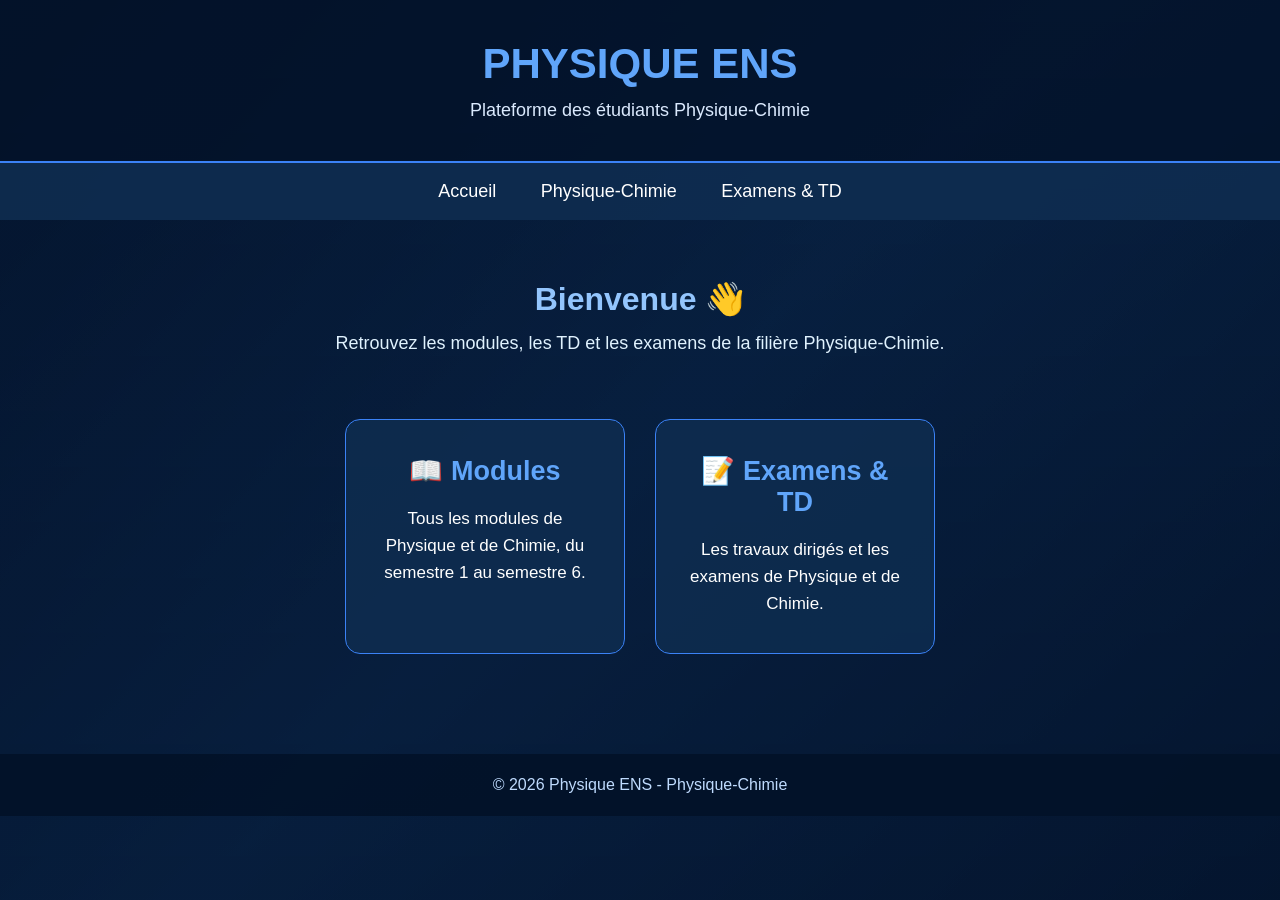
==== index.html @ 3506612d "Add files via upload" ====
<!DOCTYPE html>
<html lang="fr">

<head>
    <meta charset="UTF-8">
    <meta name="viewport" content="width=device-width, initial-scale=1.0">
    <title>Accueil - Physique ENS</title>
    <link rel="stylesheet" href="style.css">
</head>

<body>

    <header>
        <h1>PHYSIQUE ENS</h1>
        <p>Plateforme des étudiants Physique-Chimie</p>
    </header>

    <nav>
        <a href="index.html">Accueil</a>
        <a href="physique.html">Physique-Chimie</a>
        <a href="examens-td.html">Examens & TD</a>
    </nav>

    <section class="welcome">
        <h2>Bienvenue 👋</h2>
        <p>Retrouvez les modules, les TD et les examens de la filière Physique-Chimie.</p>
    </section>

    <div class="container">

        <a href="physique.html" class="card">
            <h2>📖 Modules</h2>
            <p>Tous les modules de Physique et de Chimie, du semestre 1 au semestre 6.</p>
        </a>

        <a href="examens-td.html" class="card">
            <h2>📝 Examens & TD</h2>
            <p>Les travaux dirigés et les examens de Physique et de Chimie.</p>
        </a>

    </div>

    <footer>
        <p>© 2026 Physique ENS - Physique-Chimie</p>
    </footer>

</body>
</html>
---- style.css ----
/* ===== GENERAL ===== */
* {
    margin: 0;
    padding: 0;
    box-sizing: border-box;
}

body {
    font-family: Arial, sans-serif;
    color: white;
    min-height: 100vh;
    background: linear-gradient(135deg, #06152e, #123e70, #071a35);
    overflow-x: hidden;
}

/* ===== EINSTEIN BACKGROUND ===== */
body::before {
    content: "";
    position: fixed;
    inset: 0;
    background-image:
        linear-gradient(rgba(4, 20, 45, 0.78), rgba(4, 20, 45, 0.85)),
        url("einstein.jpg");
    background-size: cover;
    background-position: center;
    background-repeat: no-repeat;
    opacity: 0.9;
    z-index: -1;
}

/* ===== HEADER ===== */
header {
    text-align: center;
    padding: 40px 20px;
    background: rgba(3, 18, 40, 0.75);
    border-bottom: 2px solid #3b82f6;
}

header h1 {
    font-size: 42px;
    color: #60a5fa;
    margin-bottom: 12px;
}

header p {
    font-size: 18px;
    color: #dbeafe;
}

/* ===== NAVIGATION ===== */
nav {
    background: rgba(15, 45, 80, 0.9);
    padding: 18px;
    text-align: center;
}

nav a {
    color: white;
    text-decoration: none;
    font-size: 18px;
    margin: 0 20px;
    transition: 0.3s;
}

nav a:hover {
    color: #60a5fa;
}

/* ===== WELCOME ===== */
.welcome {
    text-align: center;
    padding: 60px 20px 35px;
}

.welcome h2 {
    font-size: 32px;
    margin-bottom: 15px;
    color: #93c5fd;
}

.welcome p {
    font-size: 18px;
    color: #e0f2fe;
}

/* ===== CARDS ===== */
.container {
    display: flex;
    justify-content: center;
    gap: 30px;
    flex-wrap: wrap;
    padding: 30px 20px 70px;
}

.card {
    width: 280px;
    padding: 35px 25px;
    text-align: center;
    text-decoration: none;
    color: white;
    background: rgba(15, 45, 80, 0.85);
    border: 1px solid #3b82f6;
    border-radius: 15px;
    transition: 0.3s;
}

.card h2 {
    font-size: 27px;
    margin-bottom: 18px;
    color: #60a5fa;
}

.card p {
    font-size: 17px;
    line-height: 1.6;
}

.card:hover {
    transform: translateY(-8px);
    background: rgba(30, 70, 120, 0.95);
}

/* ===== SEMESTRES ===== */
.semestre,
.semester {
    font-size: 24px;
    font-weight: bold;
    text-align: center;
    padding: 22px;
    margin: 20px auto;
    width: 85%;
    background: rgba(15, 45, 80, 0.9);
    border: 1px solid #3b82f6;
    border-radius: 12px;
}

/* ===== FOOTER ===== */
footer {
    text-align: center;
    padding: 22px;
    background: rgba(3, 18, 40, 0.9);
    color: #bfdbfe;
    margin-top: 30px;
}

/* ===== MOBILE ===== */
@media (max-width: 600px) {
    header h1 {
        font-size: 30px;
    }

    nav a {
        display: inline-block;
        margin: 8px;
        font-size: 16px;
    }

    .welcome h2 {
        font-size: 25px;
    }

    .card {
        width: 90%;
    }
}/* ===== SEMESTRES ===== */

.page-cours {
    padding: 40px 20px;
    text-align: center;
}

.semester-section {
    margin: 45px auto;
    max-width: 1100px;
}

.semester-section h2 {
    color: #93c5fd;
    font-size: 28px;
    margin-bottom: 25px;
}

.modules-container {
    display: grid;
    grid-template-columns: repeat(3, 1fr);
    gap: 20px;
}

.module-card {
    display: block;
    padding: 30px 15px;
    background: rgba(15, 45, 80, 0.9);
    border: 1px solid #3b82f6;
    border-radius: 15px;
    color: white;
    text-decoration: none;
    font-size: 21px;
    font-weight: bold;
    transition: 0.3s;
}

.module-card:hover {
    background: #1d4ed8;
    transform: translateY(-5px);
}

.sub-title {
    color: #bfdbfe;
    font-size: 22px;
    margin: 30px 0 15px;
}

.back-link {
    display: inline-block;
    margin-top: 20px;
    color: #93c5fd;
    text-decoration: none;
    font-size: 18px;
    transition: 0.3s;
}

.back-link:hover {
    color: #60a5fa;
}

@media (max-width: 650px) {
    .modules-container {
        grid-template-columns: repeat(2, 1fr);
    }
}
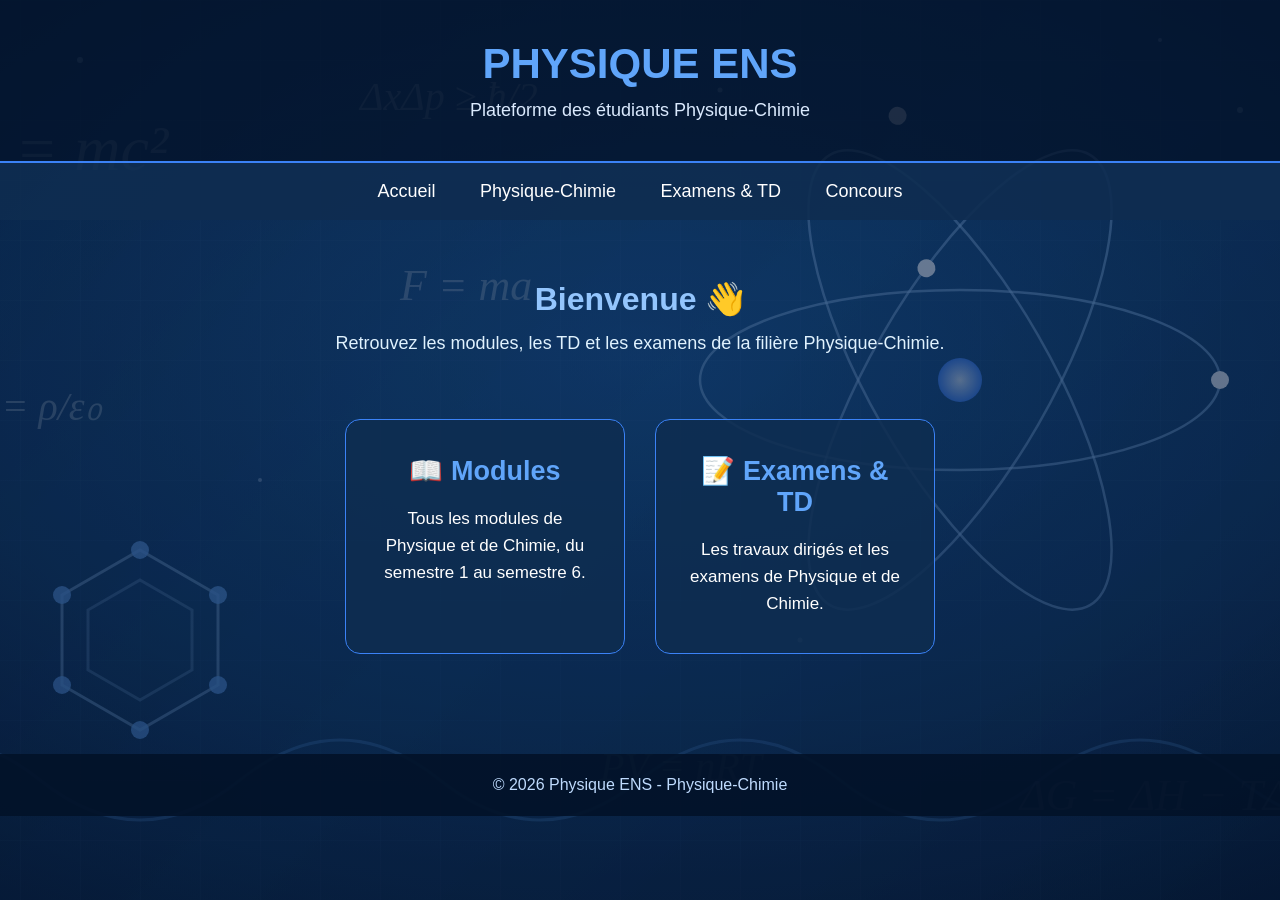
==== commit 08c26ac1: "Update index.html" ====
--- a/index.html
+++ b/index.html
@@ -19,6 +19,7 @@
         <a href="index.html">Accueil</a>
         <a href="physique.html">Physique-Chimie</a>
         <a href="examens-td.html">Examens & TD</a>
+        <a href="concours.html">Concours</a>
     </nav>
 
     <section class="welcome">
--- a/style.css
+++ b/style.css
@@ -19,8 +19,8 @@
     position: fixed;
     inset: 0;
     background-image:
-        linear-gradient(rgba(4, 20, 45, 0.78), rgba(4, 20, 45, 0.85)),
-        url("einstein.jpg");
+        linear-gradient(rgba(4, 20, 45, 0.45), rgba(4, 20, 45, 0.6)),
+        url("background_1.svg");
     background-size: cover;
     background-position: center;
     background-repeat: no-repeat;
@@ -227,4 +227,4 @@
     .modules-container {
         grid-template-columns: repeat(2, 1fr);
     }
-}+}
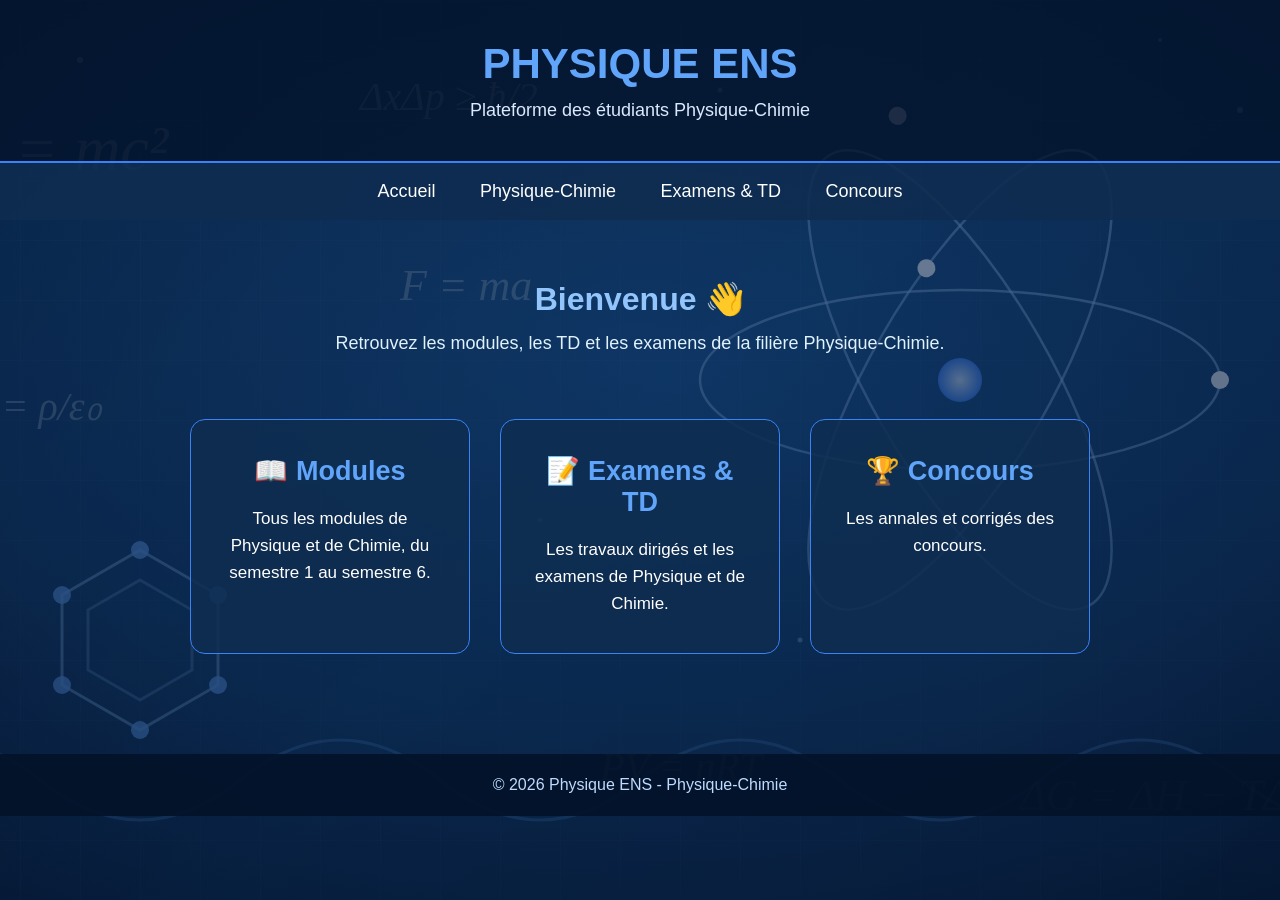
==== commit b3bb6819: "Update index.html" ====
--- a/index.html
+++ b/index.html
@@ -38,7 +38,10 @@
             <h2>📝 Examens & TD</h2>
             <p>Les travaux dirigés et les examens de Physique et de Chimie.</p>
         </a>
-
+        <a href="concours.html" class="card">
+            <h2>🏆 Concours</h2>
+            <p>Les annales et corrigés des concours.</p>
+        </a>
     </div>
 
     <footer>
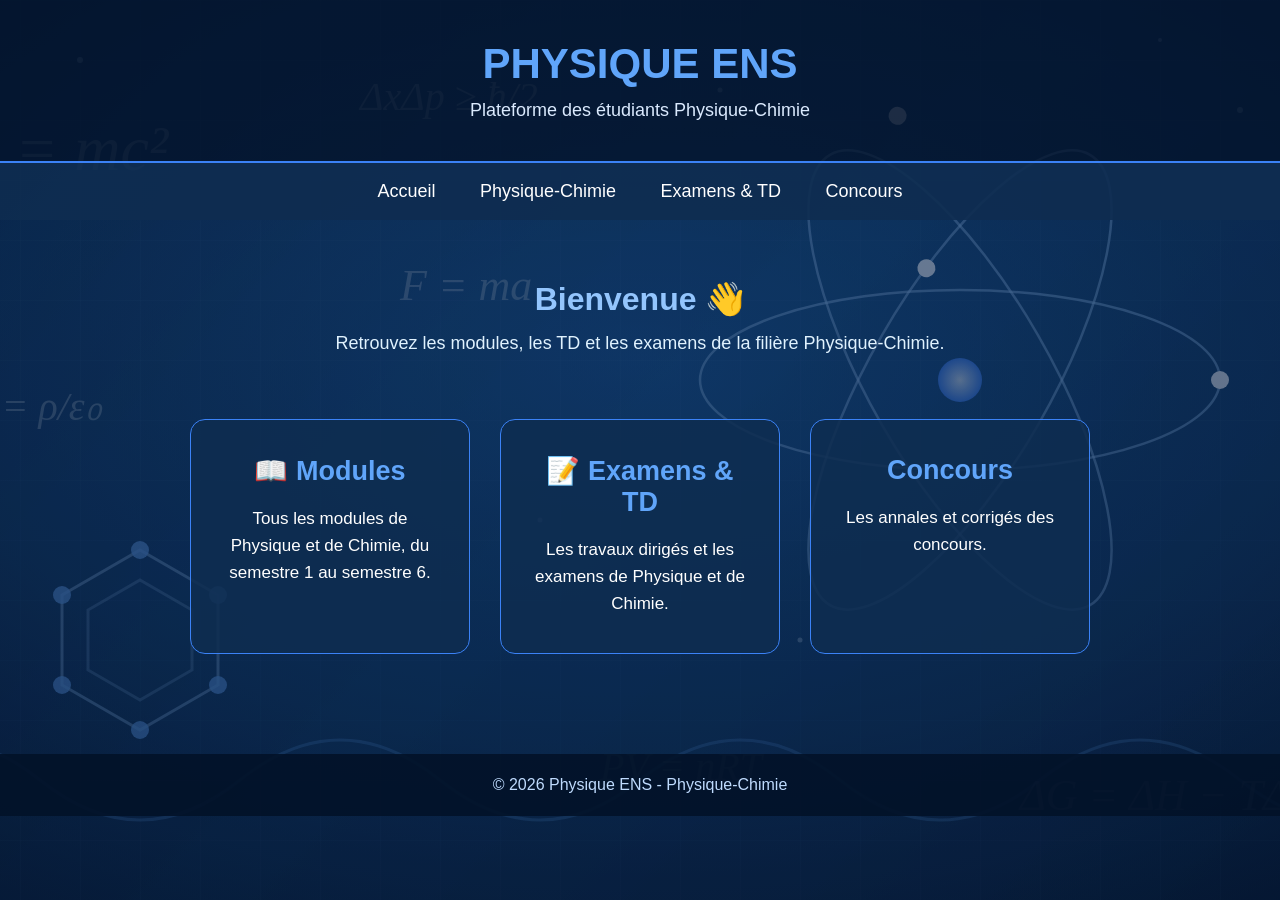
==== commit a89c9dfd: "Update index.html" ====
--- a/index.html
+++ b/index.html
@@ -39,7 +39,7 @@
             <p>Les travaux dirigés et les examens de Physique et de Chimie.</p>
         </a>
         <a href="concours.html" class="card">
-            <h2>🏆 Concours</h2>
+            <h2> Concours</h2>
             <p>Les annales et corrigés des concours.</p>
         </a>
     </div>
